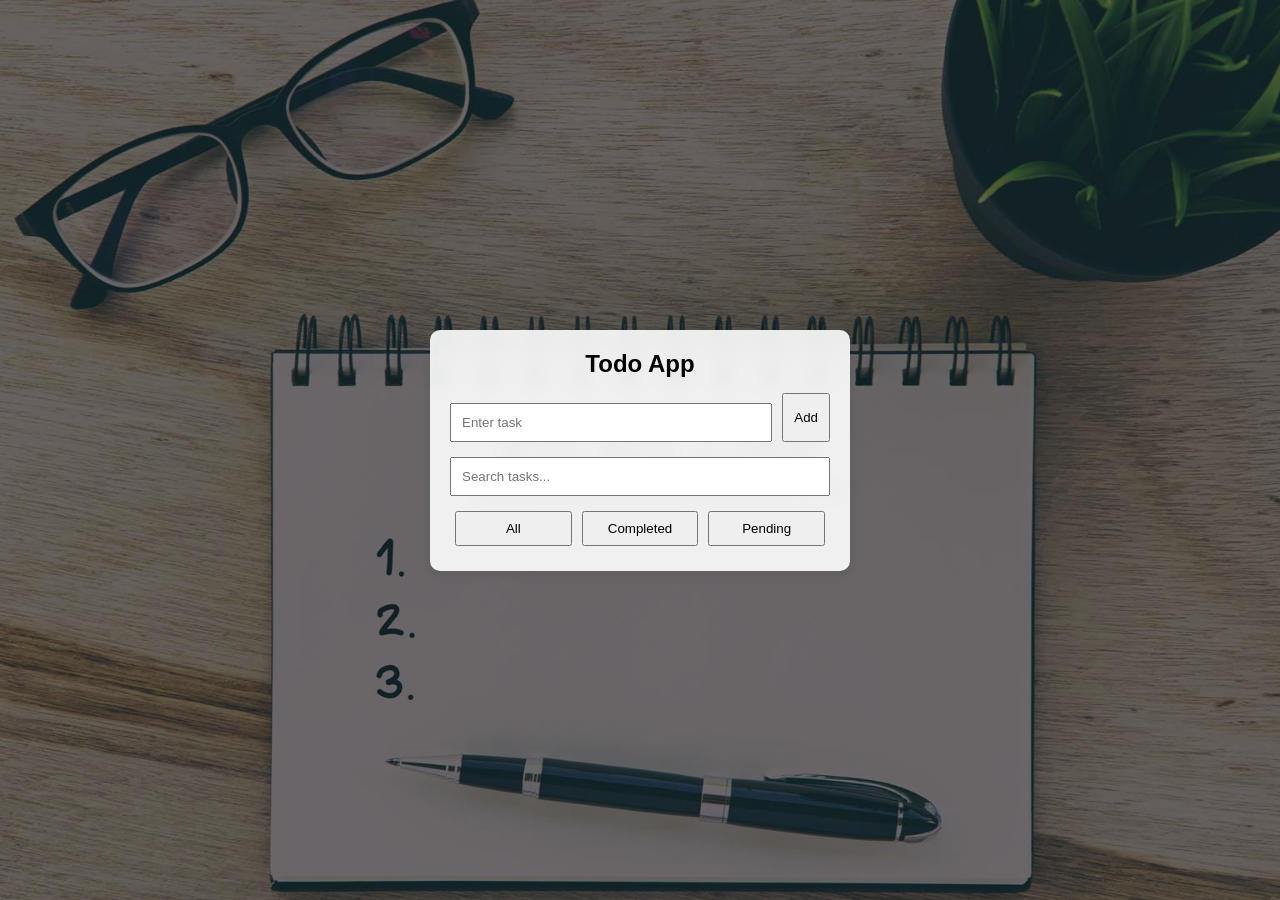
==== To-to List -3/index.html @ 51a2f7ee "Add files via upload" ====
<!DOCTYPE html>
<html lang="en">
    <head>
        <meta charset="UTF-8">
        <meta name="viewport" content="width=device-width, initial-scale=1.0">
        <title>Todo App</title>
        <link rel="stylesheet" href="style.css">
    </head>
    <body>

        <div class="container">
            <h2>Todo App</h2>

            <div class="input-group">
                <input type="text" id="taskInput" placeholder="Enter task">
                <button id="addBtn">Add</button>
            </div>

            <div class="error" id="error"></div>

            <input type="text" id="searchInput" placeholder="Search tasks...">

            <div class="filters">
                <button data-filter="all">All</button>
                <button data-filter="completed">Completed</button>
                <button data-filter="pending">Pending</button>
            </div>

            <div id="todoList"></div>
        </div>

        <script src="script.js"></script>
    </body>
</html>
---- To-to List -3/style.css ----
* {
    margin: 0;
    padding: 0;
    box-sizing: border-box;
}

body {
    font-family: Arial, sans-serif;
    background: url('todo.jpg') no-repeat center center/cover;
    min-height: 100vh;
    display: flex;
    justify-content: center;
    align-items: center;
}

body::before {
    content: "";
    position: fixed;
    top: 0;
    left: 0;
    width: 100%;
    height: 100%;
    background: rgba(0, 0, 0, 0.5);
    z-index: -1;
}

.container {
    background: rgba(255, 255, 255, 0.9);
    backdrop-filter: blur(8px);
    width: 100%;
    max-width: 420px;
    padding: 20px;
    border-radius: 10px;
    box-shadow: 0 4px 10px rgba(0, 0, 0, 0.1);
}

h2 {
    text-align: center;
    margin-bottom: 15px;
}

.input-group {
    display: flex;
    gap: 10px;
}

.input-group input {
    flex: 1;
    padding: 10px;
}

.input-group button {
    padding: 10px;
}

input {
    width: 100%;
    padding: 10px;
    margin-top: 10px;
}

.filters {
    display: flex;
    justify-content: space-between;
    margin-top: 10px;
}

.filters button {
    flex: 1;
    margin: 5px;
    padding: 8px;
}

.todo {
    display: flex;
    justify-content: space-between;
    align-items: center;
    padding: 10px;
    margin-top: 8px;
    border-bottom: 1px solid #ddd;
}

.todo span {
    flex: 1;
    word-break: break-word;
}

.completed {
    text-decoration: line-through;
    color: gray;
}

.actions button {
    margin-left: 5px;
    padding: 5px 8px;
}

.error {
    color: red;
    font-size: 13px;
    margin-top: 5px;
}

/* 📱 Mobile Responsive */
@media (max-width: 480px) {
    .container {
        padding: 15px;
    }

    h2 {
        font-size: 20px;
    }

    .input-group {
        flex-direction: column;
    }

    .input-group button {
        width: 100%;
    }

    .filters {
        flex-direction: column;
    }

    .filters button {
        margin: 3px 0;
    }

    .todo {
        flex-direction: column;
        align-items: flex-start;
    }

    .actions {
        margin-top: 5px;
    }
}
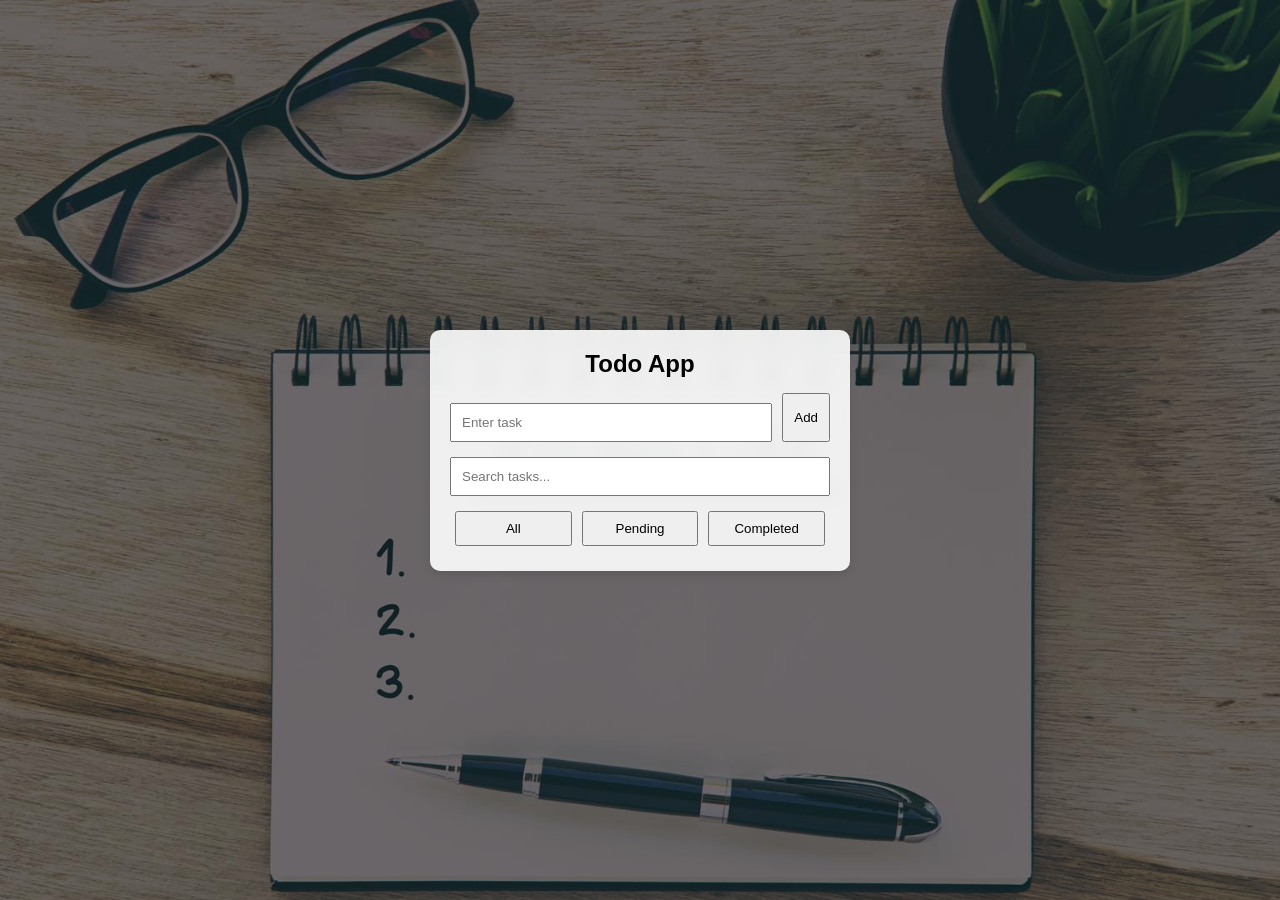
==== commit eefd67a4: "Update index.html" ====
--- a/To-to List -3/index.html
+++ b/To-to List -3/index.html
@@ -21,9 +21,10 @@
             <input type="text" id="searchInput" placeholder="Search tasks...">
 
             <div class="filters">
-                <button data-filter="all">All</button>
-                <button data-filter="completed">Completed</button>
-                <button data-filter="pending">Pending</button>
+                <button class="all active" data-filter="all">All</button>
+                <button class="pending" data-filter="pending">Pending</button>
+                <button class="completed-btn"
+                    data-filter="completed">Completed</button>
             </div>
 
             <div id="todoList"></div>
@@ -31,4 +32,4 @@
 
         <script src="script.js"></script>
     </body>
-</html>+</html>
